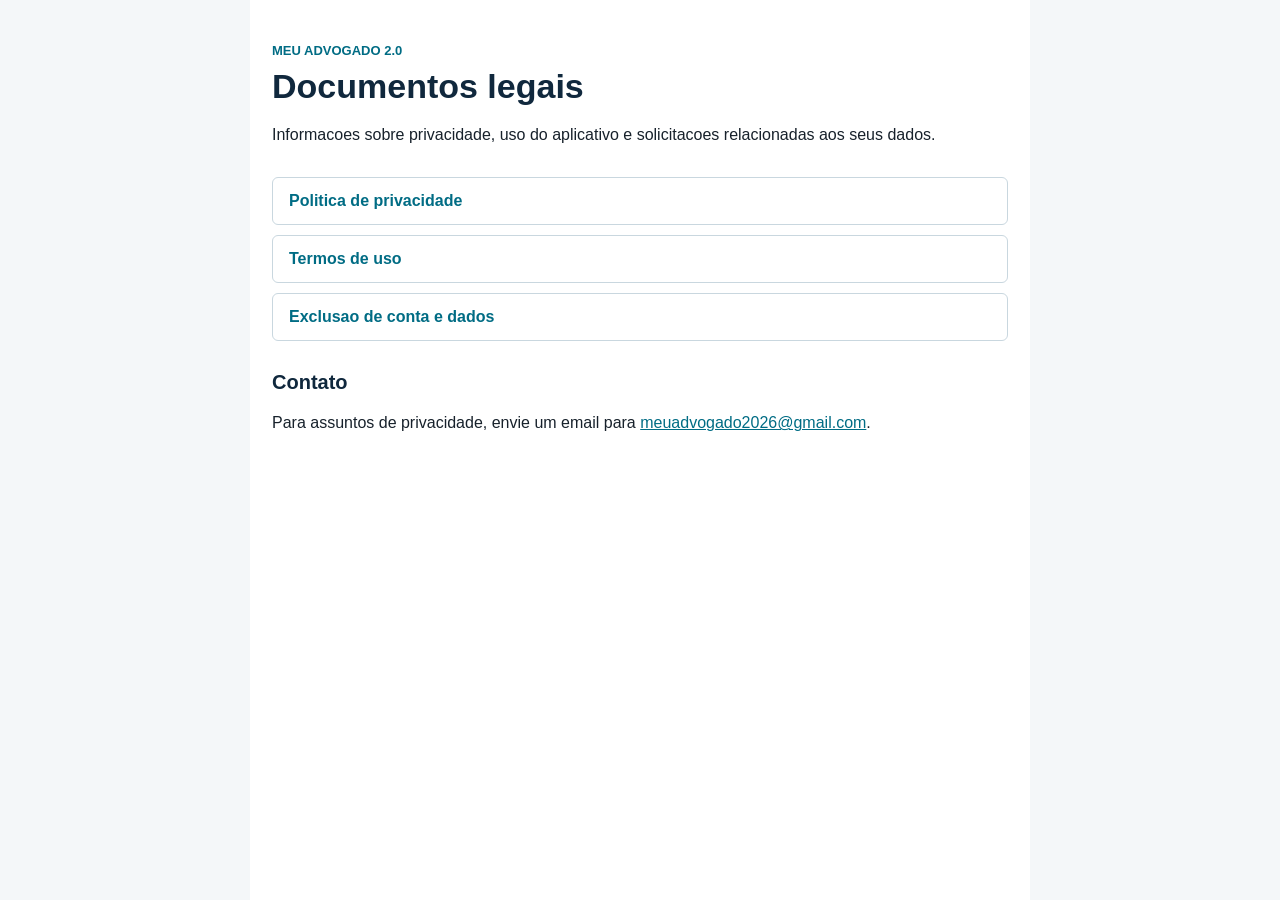
==== index.html @ 47630d80 "docs: publish legal pages for privacy and data deletion" ====
<!doctype html>
<html lang="pt-BR">
  <head>
    <meta charset="utf-8">
    <meta name="viewport" content="width=device-width, initial-scale=1">
    <title>Meu Advogado 2.0 - Documentos legais</title>
    <link rel="stylesheet" href="styles.css">
  </head>
  <body>
    <main>
      <header>
        <p class="eyebrow">Meu Advogado 2.0</p>
        <h1>Documentos legais</h1>
        <p>Informacoes sobre privacidade, uso do aplicativo e solicitacoes relacionadas aos seus dados.</p>
      </header>
      <nav aria-label="Documentos legais">
        <a href="privacidade.html">Politica de privacidade</a>
        <a href="termos.html">Termos de uso</a>
        <a href="exclusao-de-dados.html">Exclusao de conta e dados</a>
      </nav>
      <section>
        <h2>Contato</h2>
        <p>Para assuntos de privacidade, envie um email para <a href="mailto:meuadvogado2026@gmail.com">meuadvogado2026@gmail.com</a>.</p>
      </section>
    </main>
  </body>
</html>
---- styles.css ----
:root {
  color-scheme: light;
  font-family: Arial, Helvetica, sans-serif;
  background: #f4f7f9;
  color: #17212b;
}

body {
  margin: 0;
}

main {
  box-sizing: border-box;
  max-width: 780px;
  min-height: 100vh;
  margin: 0 auto;
  padding: 40px 22px 64px;
  background: #ffffff;
}

h1, h2 {
  color: #10283d;
}

h1 {
  margin: 6px 0 12px;
  font-size: 34px;
}

h2 {
  margin-top: 30px;
  font-size: 20px;
}

p, li {
  line-height: 1.65;
}

a {
  color: #006c84;
}

nav {
  display: grid;
  gap: 10px;
  margin: 28px 0;
}

nav a {
  padding: 14px 16px;
  border: 1px solid #c9d7df;
  border-radius: 6px;
  text-decoration: none;
  font-weight: 700;
}

.eyebrow {
  margin: 0;
  color: #006c84;
  font-size: 13px;
  font-weight: 700;
  letter-spacing: 0;
  text-transform: uppercase;
}

.back {
  display: inline-block;
  margin-bottom: 28px;
}
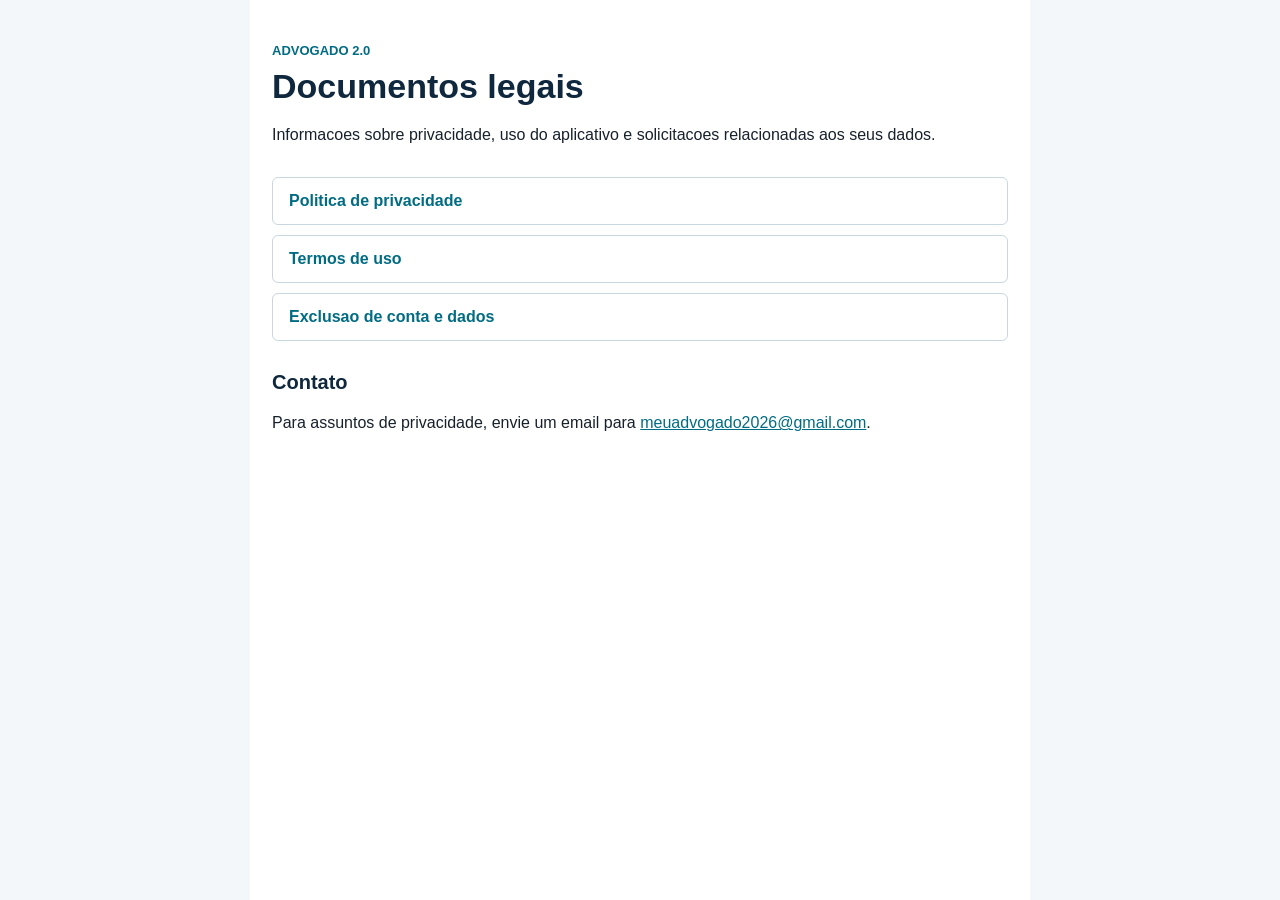
==== commit 85513eb3: "Rename legal pages to Advogado 2.0" ====
--- a/index.html
+++ b/index.html
@@ -3,13 +3,13 @@
   <head>
     <meta charset="utf-8">
     <meta name="viewport" content="width=device-width, initial-scale=1">
-    <title>Meu Advogado 2.0 - Documentos legais</title>
+    <title>Advogado 2.0 - Documentos legais</title>
     <link rel="stylesheet" href="styles.css">
   </head>
   <body>
     <main>
       <header>
-        <p class="eyebrow">Meu Advogado 2.0</p>
+        <p class="eyebrow">Advogado 2.0</p>
         <h1>Documentos legais</h1>
         <p>Informacoes sobre privacidade, uso do aplicativo e solicitacoes relacionadas aos seus dados.</p>
       </header>
